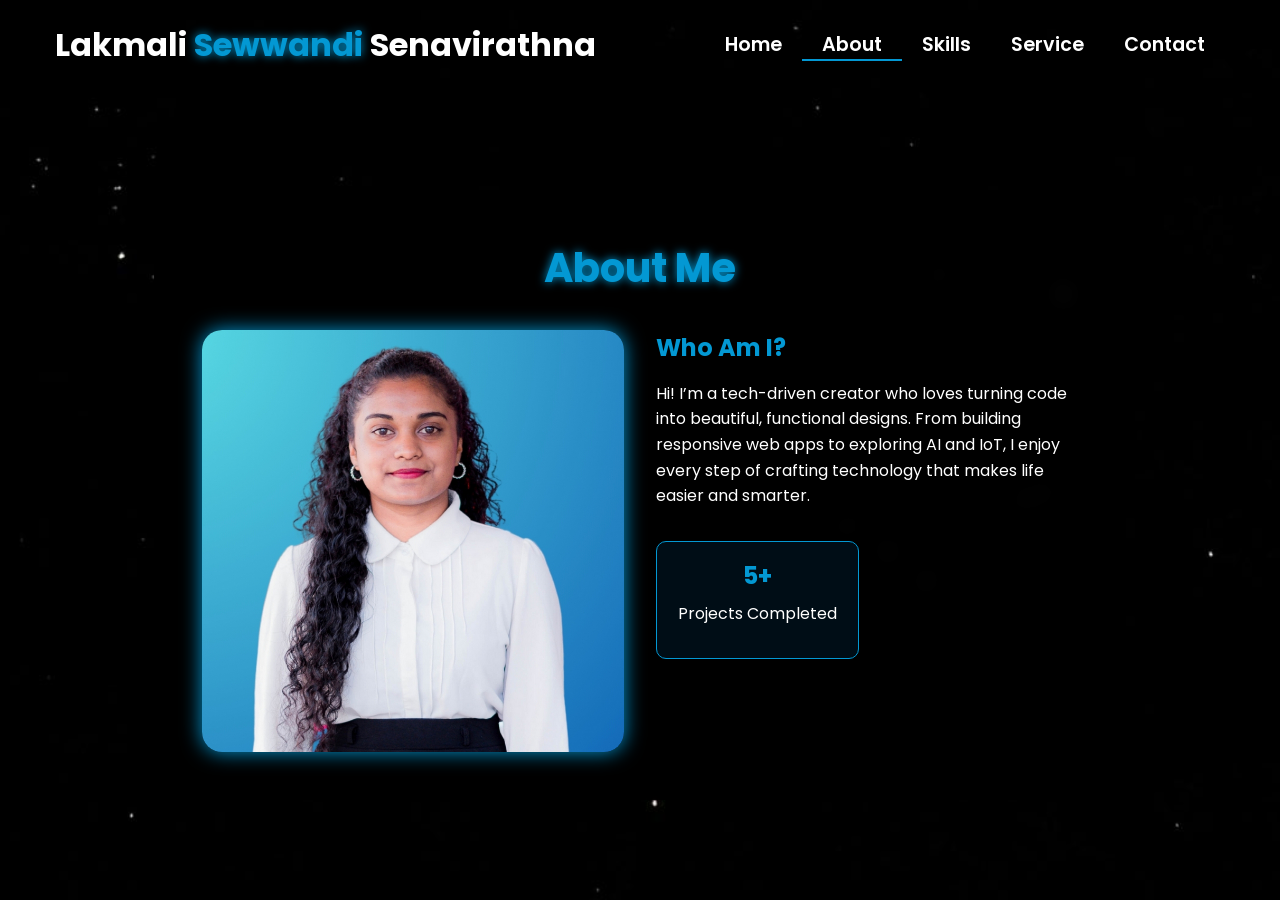
==== about.html @ db6a10a3 "myweb" ====
<!DOCTYPE html>
<html lang="en">

<head>
    <meta charset="UTF-8">
    <meta name="viewport" content="width=device-width, initial-scale=1.0">

    <!-- Link  Font Awesome untuk icon -->
    <link rel="stylesheet" href="https://cdnjs.cloudflare.com/ajax/libs/font-awesome/6.5.1/css/all.min.css">

    <!-- Link  library animasi AOS -->
    <link rel="stylesheet" href="https://unpkg.com/aos@next/dist/aos.css" />

    <style>
       
        @import url("https://fonts.googleapis.com/css2?family=Poppins:wght@100;200;300;400;500;600&display=swap");

        * {
            padding: 0;
            margin: 0;
            font-family: "Poppins", sans-serif;
            box-sizing: border-box;
        }

        
        body {
            width: 100%;
            min-height: 100vh;
            background-image: url("./img/background.jpg");
            background-size: cover;
            overflow-x: hidden;
            position: relative;
        }


        
        nav {
            width: 100%;
            height: 10vh;
            position: sticky;
            position: relative;
          
            z-index: 1000;
        }

        .nav-container {
            width: 100%;
            height: 100%;
            display: flex;
            justify-content: space-around;
            align-items: center;
        }

       
        .logo {
            color: white;
            font-size: 2rem;
            font-weight: bold;
        }

        .logo span {
            color: rgb(3, 152, 211);
            text-shadow: 0 0 10px rgb(3, 152, 211);
        }

       
        .hamburg,
        .cancel {
            cursor: pointer;
            position: absolute;
            right: 15px;
            top: 10px;
            color: white;
            display: none;
            font-size: clamp(2.5rem, 0.5rem + 5vw, 3rem);
        }

        
        .nav-container .links {
            display: flex;
        }

       
        .nav-container .links a {
            font-size: 1.2rem;
            color: white;
            margin: 0 20px;
            text-decoration: none;
            font-weight: 550;
            transition: 0.3s linear;
        }

        .nav-container .links a:hover {
            color: rgb(3, 152, 211);
            border-bottom: 2px solid rgb(3, 152, 211);
        }

        /* Styling untuk link aktif */
        .nav-container .links .active {
            color: rgb(3, 152, 211);
            border-bottom: 2px solid rgb(3, 152, 211);
        }

        
        .dropdown {
            z-index: 1000;
            position: fixed;
            top: 0;
            left: 0;
            right: 0;
            transform: translateY(-500px);
            width: 100%;
            height: auto;
            backdrop-filter: blur(4px) brightness(40%);
            box-shadow: 0 0 20px black;
            transition: 0.2s linear;
        }

        .dropdown .links a {
            display: flex;
            color: white;
            text-decoration: none;
            padding: 15px 0;
            justify-content: center;
            align-items: center;
            transition: 0.2s linear;
        }

        .dropdown .links a:hover {
            background-color: rgb(3, 152, 211);
        }

        /* About Section Styles */
        .about-container {
            width: 100%;
            min-height: 90vh;
            display: flex;
            justify-content: center;
            align-items: center;
            padding: 2rem;
            position: relative;
            z-index: 1;
        }

        .about-content {
            width: 80%;
            max-width: 1200px;
            background: rgba(0, 0, 0, 0.7);
            backdrop-filter: blur(10px);
            border-radius: 20px;
            padding: 3rem;
            color: white;
            /* box-shadow: 0 0 30px rgba(58, 211, 3, 0.3); */
        }

        .about-header {
            text-align: center;
            margin-bottom: 2rem;
        }

        .about-header h1 {
            font-size: 2.5rem;
            color: rgb(3, 152, 211);
            text-shadow: 0 0 10px rgb(3, 152, 211);
            margin-bottom: 1rem;
        }

        .about-grid {
            display: grid;
            grid-template-columns: 1fr 1fr;
            gap: 2rem;
        }

        .about-image {
            width: 100%;
            aspect-ratio: 1;
            border-radius: 20px;
            overflow: hidden;
            box-shadow: 0 0 20px rgb(3, 152, 211);
        }

        .about-image img {
            width: 100%;
            height: 100%;
            object-fit: cover;
        }

        .about-text h2 {
            color: rgb(3, 152, 211);
            margin-bottom: 1rem;
        }

        .about-text p {
            line-height: 1.6;
            margin-bottom: 1rem;
        }

        .stats {
            display: grid;
            grid-template-columns: repeat(2, 1fr);
            gap: 1rem;
            margin-top: 2rem;
        }

        .stat-item {
            background: rgba(3, 128, 211, 0.1);
            padding: 1rem;
            border-radius: 10px;
            text-align: center;
            border: 1px solid rgb(3, 152, 211);
            cursor: pointer;
        }

        .stat-item h3 {
            color: rgb(3, 152, 211);
            font-size: 1.5rem;
            margin-bottom: 0.5rem;
        }

        .content-grid {
            display: grid;
            grid-template-columns: repeat(auto-fit, minmax(280px, 1fr));
            gap: 2rem;
            padding: 2rem 0;
        }

        .content-card {
            background: rgba(3, 152, 211, 0.1);
            border-radius: 15px;
            overflow: hidden;
            transition: all 0.3s ease;
            cursor: pointer;
        }

        .content-card:hover {
            transform: translateY(-5px);
            box-shadow: 0 5px 15px rgba(3, 93, 211, 0.3);
        }

        .card-image {
            width: 100%;
            height: 200px;
            overflow: hidden;
        }

        .card-image img {
            width: 100%;
            height: 100%;
            object-fit: cover;
        }

        .card-info {
            padding: 1.5rem;
        }

        .card-info h3 {
            color: rgb(3, 152, 211);
            margin-bottom: 0.5rem;
        }

        .card-info p {
            font-size: 0.9rem;
            margin-bottom: 1rem;
        }

        .card-info .technologies {
            display: flex;
            flex-wrap: wrap;
            gap: 0.5rem;
            margin-top: 1rem;
        }

        .technology-tag {
            background: rgba(3, 117, 211, 0.2);
            padding: 0.3rem 0.8rem;
            border-radius: 15px;
            font-size: 0.8rem;
            color: rgb(3, 152, 211);
        }

        .back-button {
            display: inline-block;
            padding: 0.8rem 1.5rem;
            background: rgb(3, 152, 211);
            color: white;
            border-radius: 5px;
            text-decoration: none;
            margin-bottom: 2rem;
            transition: all 0.3s ease;
        }

        .back-button:hover {
            background: rgb(3, 152, 211);
            transform: translateY(-2px);
        }

        .award-icon {
            font-size: 2rem;
            color: rgb(3, 152, 211);
            margin-bottom: 1rem;
        }

        .client-testimonial {
            font-style: italic;
            margin-top: 1rem;
            padding: 1rem;
            background: rgba(3, 117, 211, 0.05);
            border-radius: 10px;
        }



        @media (max-width: 884px) {
            .about-grid {
                grid-template-columns: 1fr;
            }

            nav .logo {
                position: absolute;
                top: 16px;
                left: 15px;
                font-size: 1.5rem;
            }

            .nav-container .links {
                display: none;
            }

            .hamburg,
            .cancel {
                display: block;
            }
        }

        @media (max-width: 440px) {
            .about-container {
                padding: 1rem;
            }

            .about-content {
                width: 95%;
                /* Memperbesar width untuk layar kecil */
                padding: 1.5rem;
            }

            .about-header h1 {
                font-size: 1.8rem;
                /* Mengurangi ukuran judul */
            }

            .about-text h2 {
                font-size: 1.4rem;
                /* Mengurangi ukuran sub-judul */
            }

            .about-text p {
                font-size: 0.9rem;
                /* Mengurangi ukuran teks */
                line-height: 1.4;
            }

            .about-image {
                width: 100%;
                max-height: 250px;
                /* Membatasi tinggi gambar */
            }

            .stats {
                grid-template-columns: repeat(2, 1fr);
                /* Tetap 2 kolom tapi lebih kecil */
                gap: 0.8rem;
            }

            .stat-item {
                padding: 0.8rem;
            }

            .stat-item h3 {
                font-size: 1.2rem;
                /* Mengurangi ukuran angka statistik */
            }

            .stat-item p {
                font-size: 0.8rem;
                /* Mengurangi ukuran teks statistik */
            }

            /* Menyesuaikan padding untuk link statistik */
            .stat-item a {
                padding: 0.5rem;
                display: block;
            }
        }
    </style>
    <title>About - Portfolio Website</title>
</head>

<body>

    <!-- Navigasi -->
    <nav>
        <div class="nav-container">
            <div class="logo" data-aos="zoom-in" data-aos-duration="1500">
                Lakmali <span>Sewwandi</span> Senavirathna
            </div>
            <div class="links">
                <div class="link" data-aos="fade-up" data-aos-duration="1500" data-aos-delay="100"><a
                        href="index.html">Home</a></div>
                <div class="link active" data-aos="fade-up" data-aos-duration="1500" data-aos-delay="200"><a
                        href="about.html">About</a></div>
                <div class="link" data-aos="fade-up" data-aos-duration="1500" data-aos-delay="300"><a
                        href="skill.html">Skills</a></div>
                <div class="link" data-aos="fade-up" data-aos-duration="1500" data-aos-delay="400"><a
                        href="service.html">Service</a></div>
                <div class="link" data-aos="fade-up" data-aos-duration="1500" data-aos-delay="500"><a
                        href="contact.html">Contact</a></div>
            </div>
        </div>
        <i class="fa-solid fa-bars hamburg" onclick="hamburg()"></i>
        <div class="dropdown">
            <div class="links">
                <a href="index.html">Home</a>
                <a href="about.html">About</a>
                <a href="skill.html">Skills</a>
                <a href="service.html">Service</a>
                <a href="contact.html">Contact</a>
                <i class="fa-solid fa-xmark cancel" onclick="cancel()"></i>
            </div>
        </div>
    </nav>

    
    <div class="about-container">
        <div class="about-content" id="aboutContent">
            <!-- Bagian header -->
            <div class="about-header" data-aos="fade-down" data-aos-duration="1500">
                <h1>About Me</h1>
            </div>

            
            <div class="about-grid">
                <div class="about-image" data-aos="fade-right" data-aos-duration="1500">
                    <img src="img/image.jpg" alt="About Image">
                </div>
                <div class="about-text" data-aos="fade-left" data-aos-duration="1500">
                    <h2>Who Am I?</h2>
                    <p>Hi! I’m a tech-driven creator who loves turning code into beautiful, functional designs.
                         From building responsive web apps to exploring AI and IoT, 
                        I enjoy every step of crafting technology that makes life easier and smarter.</p>
                    

                    <div class="stats">
                        <div class="stat-item" data-aos="zoom-in" data-aos-duration="1500" data-aos-delay="200"
                            onclick="showProjects()">
                            <h3>5+</h3>
                            <p>Projects Completed</p>
                        </div>
                        <!-- <div class="stat-item" data-aos="zoom-in" data-aos-duration="1500" data-aos-delay="400"
                            onclick="showExperience()">
                            <h3>3+</h3>
                            <p>Years Experience</p>
                        </div> -->
                        <!-- <div class="stat-item" data-aos="zoom-in" data-aos-duration="1500" data-aos-delay="600"
                            onclick="showClients()">
                            <h3>20+</h3>
                            <p>Happy Clients</p>
                        </div> -->
                        <!-- <div class="stat-item" data-aos="zoom-in" data-aos-duration="1500" data-aos-delay="800"
                            onclick="showAwards()">
                            <h3>4+</h3>
                            <p>Certificates</p>
                        </div> -->
                    </div>
                </div>
            </div>
        </div>

        <!-- Link ke library animasi AOS -->
        <script src="https://unpkg.com/aos@next/dist/aos.js"></script>

        <!-- JavaScript untuk interaksi dan animasi halaman -->
        <script>

            // Inisialisasi library AOS
            AOS.init({ offset: 0 });

            // Fungsi untuk menampilkan menu hamburger
            function hamburg() {
                const navbar = document.querySelector(".dropdown")
                navbar.style.transform = "translateY(0px)"
            }

            // Fungsi untuk menyembunyikan menu hamburger
            function cancel() {
                const navbar = document.querySelector(".dropdown")
                navbar.style.transform = "translateY(-500px)"
            }

            // Fungsi untuk menampilkan daftar Project
            function showProjects() {
                const aboutContent = document.getElementById('aboutContent');
                aboutContent.innerHTML = `
                <a href="about.html" class="back-button" onclick="restoreInitialContent()">
                    <i class="fas fa-arrow-left"></i> Back
                </a>
                <div class="about-header" data-aos="fade-down" data-aos-duration="1500">
                    <h1>My Projects</h1>
                </div>
                <div class="content-grid">
                    ${generateProjectCards()}
                </div>
            `;
                AOS.refresh();
            }

            // Fungsi untuk menampilkan daftar Experience
            function showExperience() {
                const aboutContent = document.getElementById('aboutContent');
                aboutContent.innerHTML = `
                <a href="about.html" class="back-button" onclick="restoreInitialContent()">
                    <i class="fas fa-arrow-left"></i> Back
                </a>
                <div class="about-header" data-aos="fade-down" data-aos-duration="1500">
                    <h1>My Experience</h1>
                </div>
                <div class="content-grid">
                    ${generateExperienceCards()}
                </div>
            `;
                AOS.refresh();
            }

            // Fungsi untuk menampilkan daftar Clients
            function showClients() {
                const aboutContent = document.getElementById('aboutContent');
                aboutContent.innerHTML = `
                <a href="about.html" class="back-button" onclick="restoreInitialContent()">
                    <i class="fas fa-arrow-left"></i> Back
                </a>
                <div class="about-header" data-aos="fade-down" data-aos-duration="1500">
                    <h1>Client Success Stories</h1>
                </div>
                <div class="content-grid">
                    ${generateClientCards()}
                </div>
            `;
                AOS.refresh();
            }

            // Fungsi untuk menampilkan daftar Awards
            function showAwards() {
                const aboutContent = document.getElementById('aboutContent');
                aboutContent.innerHTML = `
                <a href="about.html" class="back-button" onclick="restoreInitialContent()">
                    <i class="fas fa-arrow-left"></i> Back
                </a>
                <div class="about-header" data-aos="fade-down" data-aos-duration="1500">
                    <h1>Awards & Recognition</h1>
                </div>
                <div class="content-grid">
                    ${generateAwardCards()}
                </div>
            `;
                AOS.refresh();
            }

            // Fungsi pembantu untuk menghasilkan kartu project
            function generateProjectCards() {
                const projects = [
                    {
                        title: "CraftConnetor",
                        image: "img/Craft post.jpg",
                        description: "A e-commerce website solution with payment integration ",
                        link:"https://github.com/Seww2003/CraftConnector-",
                        technologies: ["PHP", "CSS","JS", "MYSQL"]
                        
                    },
                    {
                        title: "BloomBuild",
                        image: "img/landscape.jpg",
                        description: "Responsive Landscaping Website with modern animations",
                        technologies: ["PHP", "CSS", "JS","MongoDB"]
                    },
                    {
                        title: "NextGen",
                        image: "img/qr.png",
                        description: "QR Attendance System",
                        technologies: ["Laravel", "Node.js", "Mysql"]
                    },
                    {
                        title: "Smart Duo Bin- IOT",
                        image: "img/bin.jpg",
                        description: "Automatic wet & dry waste segregation",
                        technologies: ["Arduino UNO", "Ultrasonic sensor ", "Moisture sensor","Servo motor"]
                    }
                    // Add more projects as needed
                    
                ];

                return projects.map(project => `
                <div class="content-card" data-aos="fade-up">
                    <div class="card-image">
                        <img src="${project.image}" alt="${project.title}">
                    </div>
                    <div class="card-info">
                        <h3>${project.title}</h3>
                        <p>${project.description}</p>
                        <div class="technologies">
                            ${project.technologies.map(tech => `
                                <span class="technology-tag">${tech}</span>
                            `).join('')}
                        </div>
                    </div>
                </div>
            `).join('');
            }
            

            // Fungsi pembantu untuk menghasilkan kartu experience
            function generateExperienceCards() {
                const experiences = [
                    {
                        title: "Senior Web Developer",
                        company: "Tech Solutions Inc.",
                        period: "2021 - Present",
                        description: "Leading frontend development team and implementing modern web solutions"
                    },
                    {
                        title: "Frontend Developer",
                        company: "Digital Agency",
                        period: "2019 - 2021",
                        description: "Developed responsive websites and web applications"
                    }
                    // Add more experiences as needed
                ];

                return experiences.map(exp => `
                <div class="content-card" data-aos="fade-up">
                    <div class="card-info">
                        <h3>${exp.title}</h3>
                        <h4>${exp.company}</h4>
                        <p class="period">${exp.period}</p>
                        <p>${exp.description}</p>
                    </div>
                </div>
            `).join('');
            }

            // Fungsi pembantu untuk menghasilkan kartu client
            function generateClientCards() {
                const clients = [
                    {
                        name: "Ell Udin",
                        company: "Innovation Corp",
                        image: "img/zoro.jpg",
                        testimonial: "Outstanding work on our company website redesign!"
                    },
                    {
                        name: "Ell Ucup",
                        company: "Tech Startup",
                        image: "img/zoro.jpg",
                        testimonial: "Delivered our app ahead of schedule with excellent quality"
                    }
                    // Add more clients as needed
                ];

                return clients.map(client => `
                <div class="content-card" data-aos="fade-up">
                    <div class="card-image">
                        <img src="${client.image}" alt="${client.name}">
                    </div>
                    <div class="card-info">
                        <h3>${client.name}</h3>
                        <h4>${client.company}</h4>
                        <p class="client-testimonial">"${client.testimonial}"</p>
                    </div>
                </div>
            `).join('');
            }

            // Fungsi pembantu untuk menghasilkan kartu award
            function generateAwardCards() {
                const awards = [
                    {
                        title: "Best Web Design",
                        organization: "Design Awards 2023",
                        description: "Recognition for exceptional web design and user experience"
                    },
                    {
                        title: "Innovation Award",
                        organization: "Tech Summit 2022",
                        description: "Awarded for innovative use of emerging technologies"
                    }
                    // Add more awards as needed
                ];

                return awards.map(award => `
                <div class="content-card" data-aos="fade-up">
                    <div class="card-info">
                        <div class="award-icon">
                            <i class="fas fa-trophy"></i>
                        </div>
                        <h3>${award.title}</h3>
                        <h4>${award.organization}</h4>
                        <p>${award.description}</p>
                    </div>
                </div>
            `).join('');
            }

            // Fungsi untuk mengembalikan konten awal
            function restoreInitialContent() {
                const aboutContent = document.getElementById('aboutContent');
                aboutContent.innerHTML = `
                <div class="about-header" data-aos="fade-down" data-aos-duration="1500">
                    <h1>About Me</h1>
                </div>
                <div class="about-grid">
                    <div class="about-image" data-aos="fade-right" data-aos-duration="1500">
                        <img src="img/zoro.jpg" alt="About Image">
                    </div>
                    <div class="about-text" data-aos="fade-left" data-aos-duration="1500">
                        <h2>Who Am I?</h2>
                        <p>I study at the LP3I campus majoring in computer informatics.
                            I have experience or am currently studying in the IT field,
                            such as creating websites using the HTML, CSS, and JavaScript programming languages.</p>
                        <p>And I am studying in the field of Ui/Ux design through the Figma website. And I am currently focusing on studying frontend development in the HTML, CSS, and JavaScript sections.</p>

                        <div class="stats">
                            <div class="stat-item" data-aos="zoom-in" data-aos-duration="1500" data-aos-delay="200" onclick="showProjects()">
                                <h3>50+</h3>
                                <p>Projects Completed</p>
                            </div>
                            <div class="stat-item" data-aos="zoom-in" data-aos-duration="1500" data-aos-delay="400" onclick="showExperience()">
                                <h3>3+</h3>
                                <p>Years Experience</p>
                            </div>
                            <div class="stat-item" data-aos="zoom-in" data-aos-duration="1500" data-aos-delay="600" onclick="showClients()">
                                <h3>20+</h3>
                                <p>Happy Clients</p>
                            </div>
                            <div class="stat-item" data-aos="zoom-in" data-aos-duration="1500" data-aos-delay="800" onclick="showAwards()">
                                <h3>15+</h3>
                                <p>Awards Won</p>
                            </div>
                        </div>
                    </div>
                </div>
            `;
                AOS.refresh();
            }

        </script>
</body>

</html>
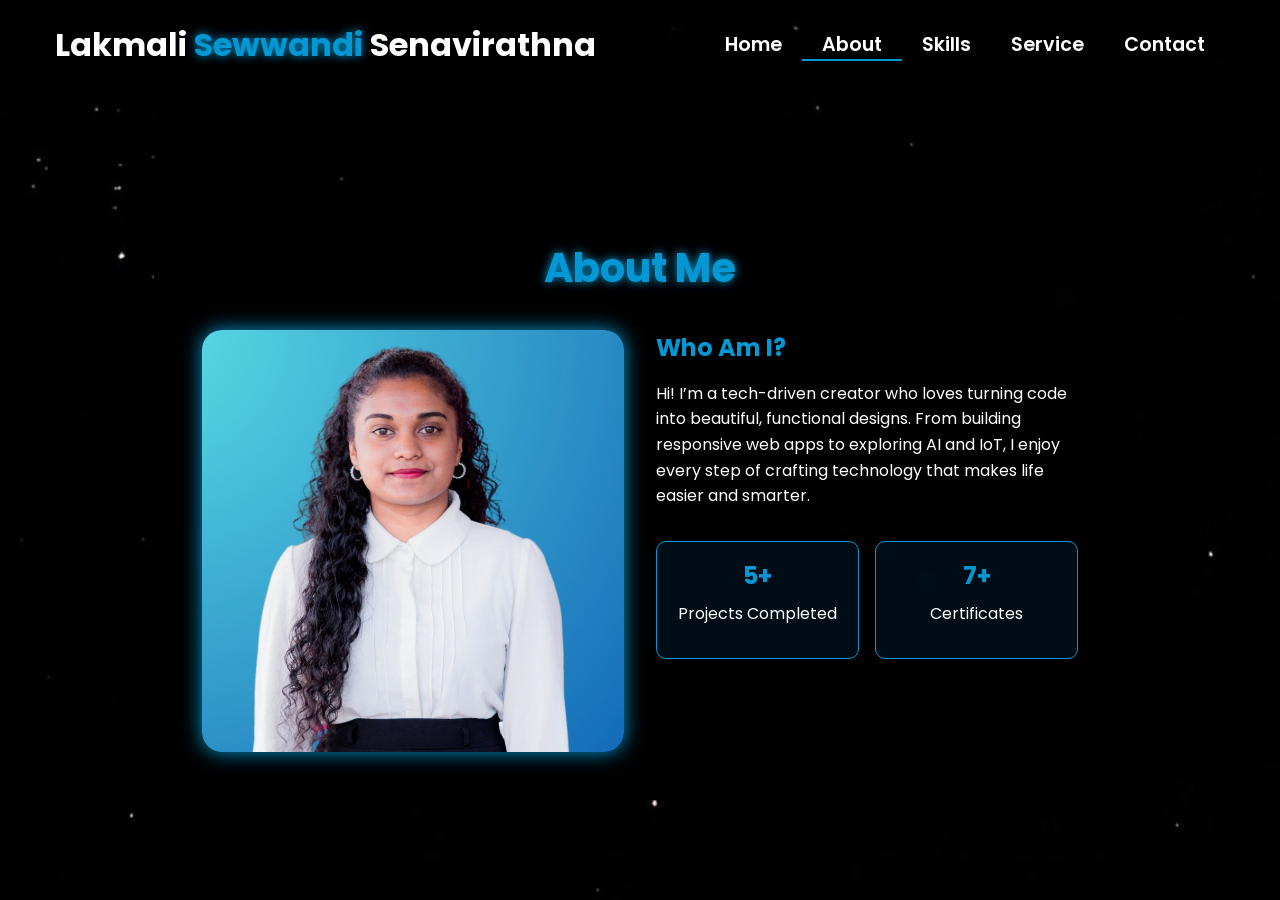
==== commit da5f6da4: "add certificates" ====
--- a/about.html
+++ b/about.html
@@ -466,11 +466,11 @@
                             <h3>20+</h3>
                             <p>Happy Clients</p>
                         </div> -->
-                        <!-- <div class="stat-item" data-aos="zoom-in" data-aos-duration="1500" data-aos-delay="800"
+                        <div class="stat-item" data-aos="zoom-in" data-aos-duration="1500" data-aos-delay="800"
                             onclick="showAwards()">
-                            <h3>4+</h3>
+                            <h3>7+</h3>
                             <p>Certificates</p>
-                        </div> -->
+                        </div>
                     </div>
                 </div>
             </div>
@@ -556,7 +556,7 @@
                     <i class="fas fa-arrow-left"></i> Back
                 </a>
                 <div class="about-header" data-aos="fade-down" data-aos-duration="1500">
-                    <h1>Awards & Recognition</h1>
+                    <h1>Certifications</h1>
                 </div>
                 <div class="content-grid">
                     ${generateAwardCards()}
@@ -647,7 +647,6 @@
             `).join('');
             }
 
-            // Fungsi pembantu untuk menghasilkan kartu client
             function generateClientCards() {
                 const clients = [
                     {
@@ -679,19 +678,53 @@
             `).join('');
             }
 
-            // Fungsi pembantu untuk menghasilkan kartu award
             function generateAwardCards() {
                 const awards = [
                     {
-                        title: "Best Web Design",
-                        organization: "Design Awards 2023",
-                        description: "Recognition for exceptional web design and user experience"
-                    },
-                    {
-                        title: "Innovation Award",
-                        organization: "Tech Summit 2022",
-                        description: "Awarded for innovative use of emerging technologies"
+                        title: "Build AI Agents with Azure AI Foundry",
+                        organization: "Nisal Gunawardhana",
+                        description: "Microsoft Learn Student Ambassadors session"
+                    },
+                    {
+                        title: "Creating an MCP Server Using .NET",
+                        organization: " Nisal Gunawardhana",
+                        description: "Microsoft Learn Student Ambassadors session"
+                    },
+                    {
+                        title: " UI/UX Workshop at SIBA Campus",
+                        organization: "Nisal Tharanga",
+                        description: "UI/UX fundamentals, AI tools, LinkedIn optimization, and CV tips."
+                    },
+                    {
+                        title: "Short Course in Listening and Speech English",
+                        organization: "The Open University of Sri Lanka",
+                        description: "his program has enhanced my communication, public speaking, and listening skills with “A” pass"
+                    },
+                    {
+                        title: "Advanced Certificate Course in Spoken English",
+                        organization: "Majestic Way English Course- Nalin Kodagoda",
+                        description: "Gained valuable skills in right Structure & Usage, Fluency, Creative Writing, and Communicative English"
+                    },
+                    {
+                        title: "A Chaotic Interview”, the 1st Runner-up for Best Drama ",
+                        organization: "SIBA Campus",
+                        description: "Grateful for this wonderful experience that enhanced my teamwork, creativity, and communication skills. "
+                    },
+                    {
+                        title: "Successfully Completed the GitHub for Beginners Challenge- badge of completion",
+                        organization: "Nisal Gunawardhana",
+                        description: "Use Git & GitHub effectively and manage issues ,Collaborate in the open-source community "
+                    },
+                    {
+                        title: "Hero Volunteer Award 2025 from the ZeroPlastic Movement ",
+                        organization: "ZeroPlastic Movement",
+                        description: "promote sustainable practices and create meaningful change has been an incredibly rewarding experience."
                     }
+
+
+
+
+
                     // Add more awards as needed
                 ];
 
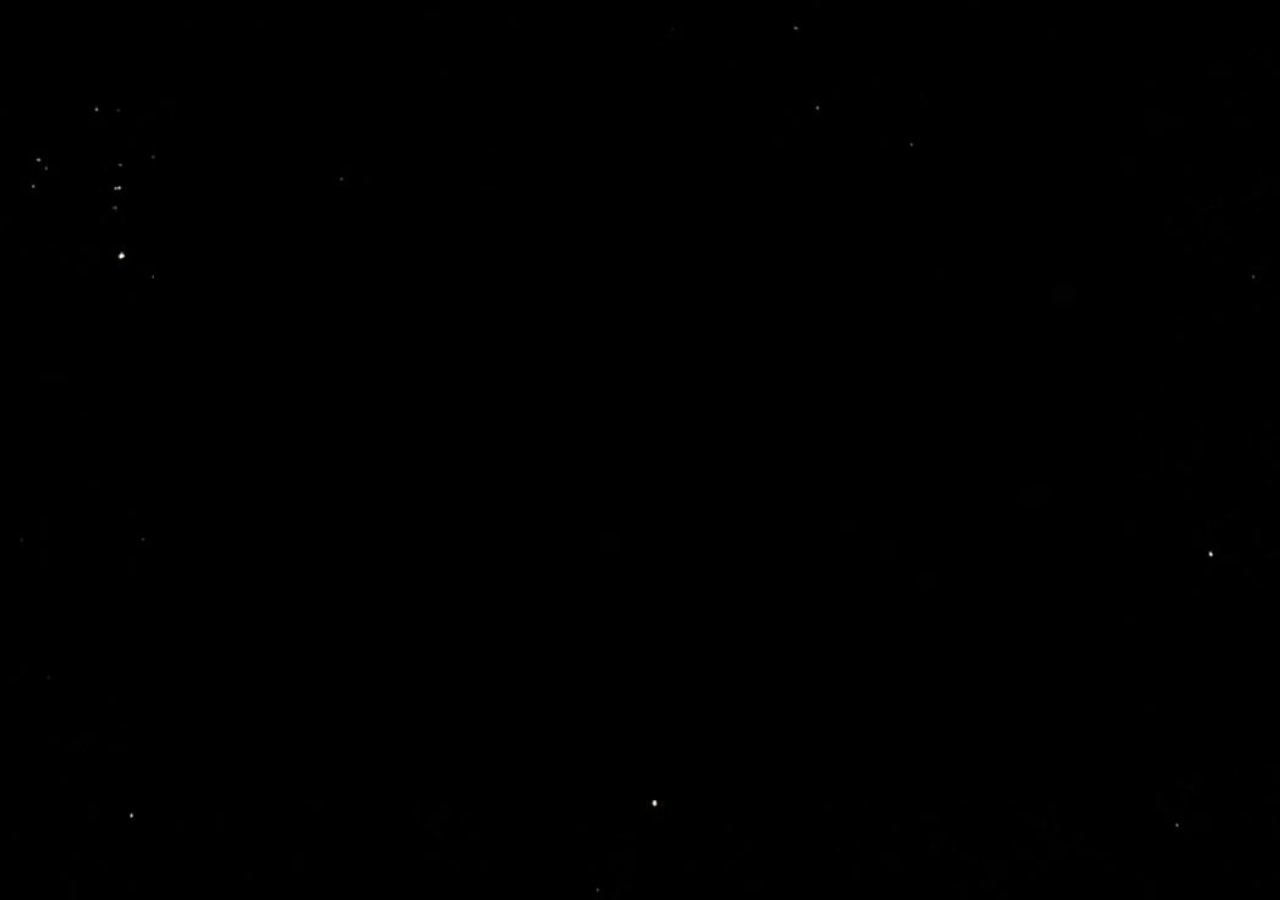
==== commit f416c21f: "updates" ====
--- a/about.html
+++ b/about.html
@@ -568,31 +568,50 @@
             // Fungsi pembantu untuk menghasilkan kartu project
             function generateProjectCards() {
                 const projects = [
-                    {
+                   
+                    {
+                        title: "AI Chatbot",
+                        image: "img/ss.PNG",
+                        description: "my own intelligent chatbot using modern AI technologies",
+                        link:"https://sewwandi-s-my-data-set.hf.space/",
+                        technologies: ["Arduino UNO", "Ultrasonic sensor ", "Moisture sensor","Servo motor"]
+                    },
+                    {
+                        title: "BloomBuild",
+                        image: "img/landscape.jpg",
+                        description: "Responsive Landscaping Website with modern animations",
+                        link:"https://github.com/Seww2003/BloomBuild.git",
+                        technologies: ["PHP", "CSS", "JS","MongoDB"]
+                    },
+                    {
+                        title: "NextGen",
+                        image: "img/qr.png",
+                        description: "QR Attendance System",
+                        link:"https://github.com/Seww2003/QR-Attendance-.git",
+                        technologies: ["Laravel", "Node.js", "Mysql"]
+                    },
+                    {
+                        title: "Smart Duo Bin- IOT",
+                        image: "img/bin.jpg",
+                        description: "Automatic wet & dry waste segregation",
+                        link:"https://www.linkedin.com/posts/sewwandi-senavirathna-549a0b350_iot-arduino-wastemanagement-activity-7424127651398881281-gXq-?utm_source=share&utm_medium=member_desktop&rcm=ACoAAFe3BUkB3wdhrmFk2PUAcCrEIQXU1Gdb3n8",
+                        technologies: ["Arduino UNO", "Ultrasonic sensor ", "Moisture sensor","Servo motor"]
+                    },
+                    {
+                        title: "Ongoing- Gift Shop",
+                        image: "img/.jpg",
+                        description: "A e-commerce website solution with payment integration ",
+                        link:"",
+                        technologies: ["PHP", "CSS","JS", "MYSQL"]
+                        
+                    },
+                     {
                         title: "CraftConnetor",
                         image: "img/Craft post.jpg",
                         description: "A e-commerce website solution with payment integration ",
-                        link:"https://github.com/Seww2003/CraftConnector-",
+                        link:"https://github.com/Seww2003/CraftConnector-.git",
                         technologies: ["PHP", "CSS","JS", "MYSQL"]
                         
-                    },
-                    {
-                        title: "BloomBuild",
-                        image: "img/landscape.jpg",
-                        description: "Responsive Landscaping Website with modern animations",
-                        technologies: ["PHP", "CSS", "JS","MongoDB"]
-                    },
-                    {
-                        title: "NextGen",
-                        image: "img/qr.png",
-                        description: "QR Attendance System",
-                        technologies: ["Laravel", "Node.js", "Mysql"]
-                    },
-                    {
-                        title: "Smart Duo Bin- IOT",
-                        image: "img/bin.jpg",
-                        description: "Automatic wet & dry waste segregation",
-                        technologies: ["Arduino UNO", "Ultrasonic sensor ", "Moisture sensor","Servo motor"]
                     }
                     // Add more projects as needed
                     
@@ -617,52 +636,52 @@
             }
             
 
-            // Fungsi pembantu untuk menghasilkan kartu experience
-            function generateExperienceCards() {
-                const experiences = [
-                    {
-                        title: "Senior Web Developer",
-                        company: "Tech Solutions Inc.",
-                        period: "2021 - Present",
-                        description: "Leading frontend development team and implementing modern web solutions"
-                    },
-                    {
-                        title: "Frontend Developer",
-                        company: "Digital Agency",
-                        period: "2019 - 2021",
-                        description: "Developed responsive websites and web applications"
-                    }
-                    // Add more experiences as needed
-                ];
-
-                return experiences.map(exp => `
-                <div class="content-card" data-aos="fade-up">
-                    <div class="card-info">
-                        <h3>${exp.title}</h3>
-                        <h4>${exp.company}</h4>
-                        <p class="period">${exp.period}</p>
-                        <p>${exp.description}</p>
-                    </div>
-                </div>
-            `).join('');
-            }
-
-            function generateClientCards() {
-                const clients = [
-                    {
-                        name: "Ell Udin",
-                        company: "Innovation Corp",
-                        image: "img/zoro.jpg",
-                        testimonial: "Outstanding work on our company website redesign!"
-                    },
-                    {
-                        name: "Ell Ucup",
-                        company: "Tech Startup",
-                        image: "img/zoro.jpg",
-                        testimonial: "Delivered our app ahead of schedule with excellent quality"
-                    }
-                    // Add more clients as needed
-                ];
+            // // Fungsi pembantu untuk menghasilkan kartu experience
+            // function generateExperienceCards() {
+            //     const experiences = [
+            //         {
+            //             title: "Senior Web Developer",
+            //             company: "Tech Solutions Inc.",
+            //             period: "2021 - Present",
+            //             description: "Leading frontend development team and implementing modern web solutions"
+            //         },
+            //         {
+            //             title: "Frontend Developer",
+            //             company: "Digital Agency",
+            //             period: "2019 - 2021",
+            //             description: "Developed responsive websites and web applications"
+            //         }
+            //         // Add more experiences as needed
+            //     ];
+
+            //     return experiences.map(exp => `
+            //     <div class="content-card" data-aos="fade-up">
+            //         <div class="card-info">
+            //             <h3>${exp.title}</h3>
+            //             <h4>${exp.company}</h4>
+            //             <p class="period">${exp.period}</p>
+            //             <p>${exp.description}</p>
+            //         </div>
+            //     </div>
+            // `).join('');
+            // }
+
+            // function generateClientCards() {
+            //     const clients = [
+            //         {
+            //             name: "Ell Udin",
+            //             company: "Innovation Corp",
+            //             image: "img/zoro.jpg",
+            //             testimonial: "Outstanding work on our company website redesign!"
+            //         },
+            //         {
+            //             name: "Ell Ucup",
+            //             company: "Tech Startup",
+            //             image: "img/zoro.jpg",
+            //             testimonial: "Delivered our app ahead of schedule with excellent quality"
+            //         }
+            //         // Add more clients as needed
+            //     ];
 
                 return clients.map(client => `
                 <div class="content-card" data-aos="fade-up">
@@ -695,6 +714,12 @@
                         organization: "Nisal Tharanga",
                         description: "UI/UX fundamentals, AI tools, LinkedIn optimization, and CV tips."
                     },
+                    {
+                        title: "Basics of Artificial Intelligence",
+                        organization: "UniAthena",
+                        description: "An introductory course that explains the fundamental concepts of artificial intelligence."
+                    },
+
                     {
                         title: "Short Course in Listening and Speech English",
                         organization: "The Open University of Sri Lanka",
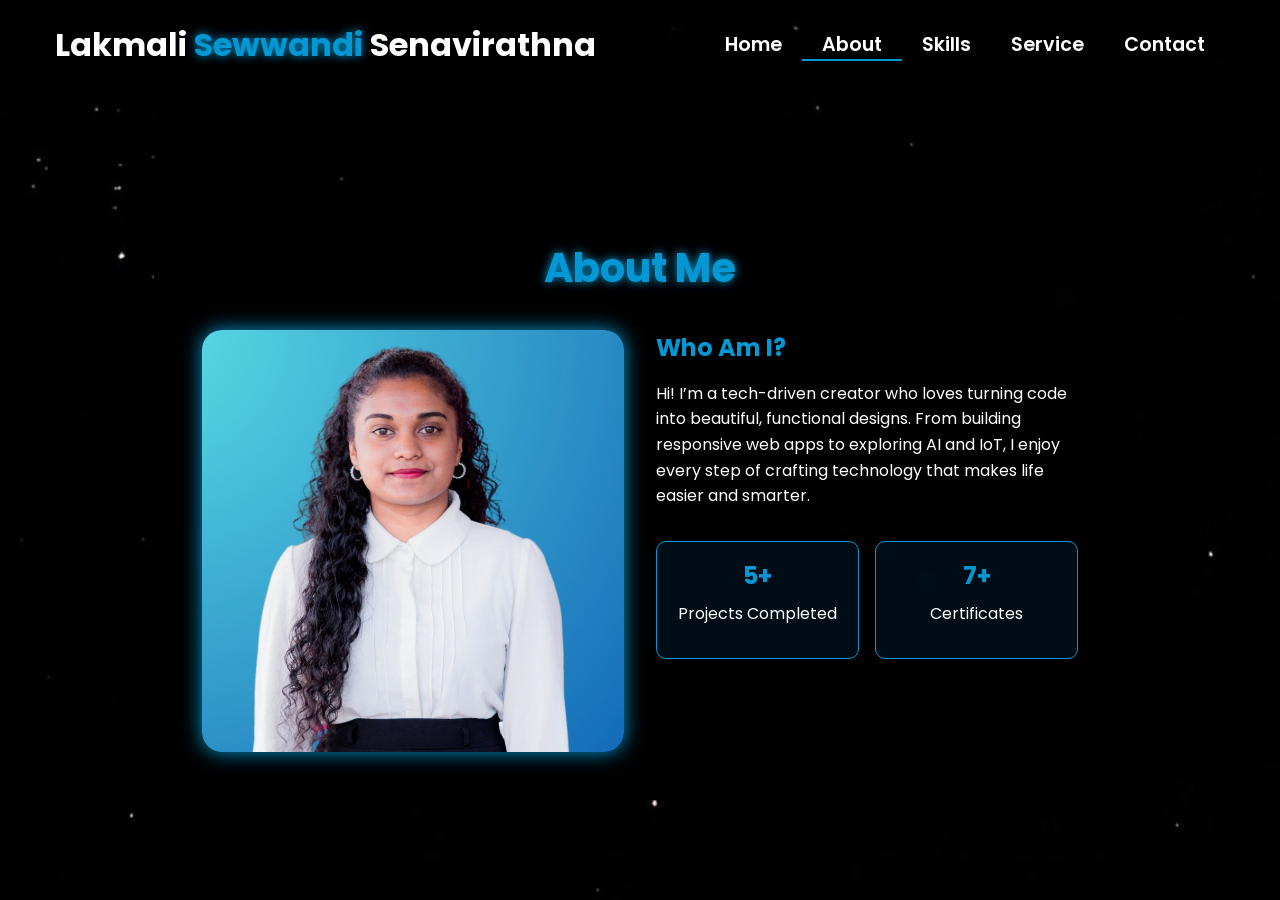
==== commit fb3484e1: "updates" ====
--- a/about.html
+++ b/about.html
@@ -636,7 +636,7 @@
             }
             
 
-            // // Fungsi pembantu untuk menghasilkan kartu experience
+            // Fungsi pembantu untuk menghasilkan kartu experience
             // function generateExperienceCards() {
             //     const experiences = [
             //         {
@@ -683,19 +683,19 @@
             //         // Add more clients as needed
             //     ];
 
-                return clients.map(client => `
-                <div class="content-card" data-aos="fade-up">
-                    <div class="card-image">
-                        <img src="${client.image}" alt="${client.name}">
-                    </div>
-                    <div class="card-info">
-                        <h3>${client.name}</h3>
-                        <h4>${client.company}</h4>
-                        <p class="client-testimonial">"${client.testimonial}"</p>
-                    </div>
-                </div>
-            `).join('');
-            }
+            //     return clients.map(client => `
+            //     <div class="content-card" data-aos="fade-up">
+            //         <div class="card-image">
+            //             <img src="${client.image}" alt="${client.name}">
+            //         </div>
+            //         <div class="card-info">
+            //             <h3>${client.name}</h3>
+            //             <h4>${client.company}</h4>
+            //             <p class="client-testimonial">"${client.testimonial}"</p>
+            //         </div>
+            //     </div>
+            // `).join('');
+            // }
 
             function generateAwardCards() {
                 const awards = [
